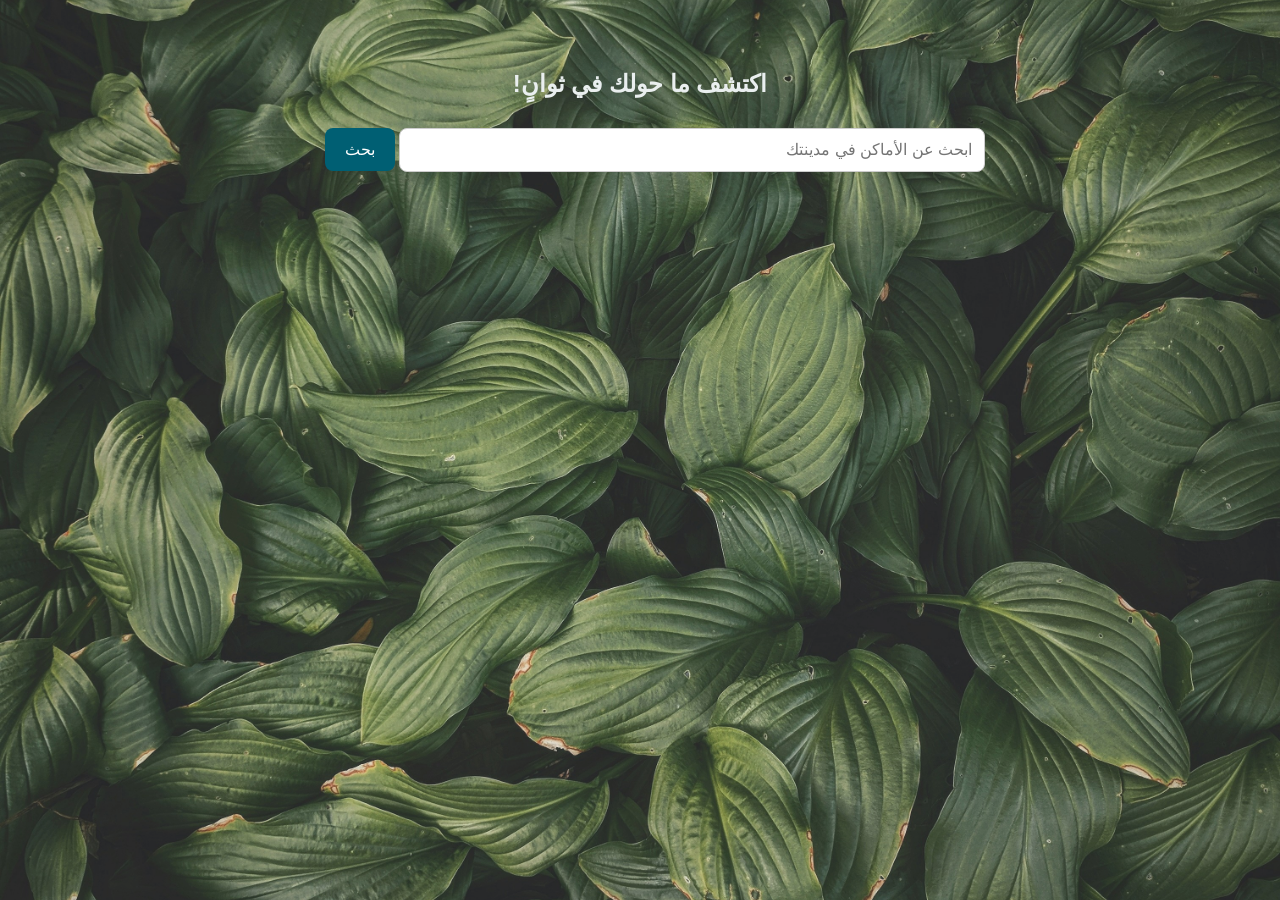
==== index.html @ 47001d14 "first" ====
<!DOCTYPE html>
    <html lang="ar" dir="rtl">
    <head>
      <meta charset="UTF-8">
      <meta name="viewport" content="width=device-width, initial-scale=1.0">
      <title>دليلك لاستكشاف مدينتك</title>
      <link rel="stylesheet" href="style.css">
    </head>
    <body>
      <div class="background"></div> <!-- للصورة الخلفية -->
      <div class="container">
        <h2 id="title"> اكتشف ما حولك في ثوانٍ!</h2>
        <div>
          <input type="text" id="cityInput" placeholder="ابحث عن الأماكن في مدينتك" title="انقر مرتين لحذف المحتوى"/>
          <button onclick="searchPlaces()" >بحث</button>
        </div>
        <div id="loading" >جارٍ تحميل البيانات...</div>
        <div id="resultContainer"></div>
      </div>
    
      <script src="script.js"></script>
    </body>
    </html>
---- style.css ----
body {
  font-family: 'Segoe UI', Tahoma, Geneva, Verdana, sans-serif;
  background: #f9f9f9;
  color: #333;
  margin: 0;
  padding: 0;
  direction: rtl;
}

.background {
  position: absolute;
  top: 0;
  left: 0;
  width: 100%;
  height: 100%;
  background-image: url('back.jpg');
  background-size: cover;
  background-position: center;
  background-repeat: no-repeat;
  opacity: 0.85; /* تقليل شفافية الصورة */
  transition: opacity 0.5s ease;
  z-index: -1; /* وضع الصورة خلف العناصر الأخرى */
  display: block; /* بداية الصورة ستكون ظاهرة */
}


/*  الرئيسية */
.container {
  max-width: 800px;
  margin: 30px auto;
  padding: 20px;
}

h2 {
  text-align: center;
  color: #eaefef;
  /* color: #005f73; */
}

ul {
  margin: 8px 0;
}
/* تنسيق حقل الإدخال */
#cityInput {
  width: 70%;
  padding: 12px;
  font-size: 16px;
  border: 1px solid #ccc;
  border-radius: 8px;
  margin: 10px 0;
  margin-right: 55px;
}
/* input[type="text"] {
  width: 70%;
  padding: 12px;
  font-size: 16px;
  border: 1px solid #ccc;
  border-radius: 8px;
  margin: 10px 0;
  margin-right: 55px;
} */
 /* تغيير التنسيق عند وجود خطأ في إدخال المدينة */
#cityInput.error {
  border-color: red; 
  background-color: #fce7e7; 
}


input:hover {
  border-color: #005f73;
  box-shadow: 0 0 5px #005f73;
}

input:focus {
  border-color: #007b7f;
}
/* تنسيق الأزرار */
button {
  padding: 12px 20px;
  background-color: #005f73;
  color: white;
  border: none;
  border-radius: 8px;
  cursor: pointer;
  font-size: 16px;
}

button:hover {
  background-color: #007b7f;
}
/* تنسيق رسالة التحميل */
#loading {
  display: none;
  text-align: center;
  font-size: 18px;
  color: #3498db;
  margin-top: 20px;
}
/* تنسيق عنوان الفئات */
.category-title {
  margin-top: 40px;
  font-size: 22px;
  color: #001219;
  position: relative;
  border-bottom: 2px solid #ccc;
  padding-bottom: 6px;
}
/* تنسيق بطاقة الأماكن */
.card {
  background-color: white;
  border-radius: 12px;
  padding: 20px;
  margin: 16px auto;
  width: 100%;
  max-width: 800px;
  position: relative;
  box-shadow: 0 4px 12px rgba(0, 0, 0, 0.06);
  overflow: hidden;/* منع العناصر من الخروج خارج البطاقة */
  transition: transform 0.3s ease;
}

.card:hover {
  transform: scale(1.02);
}

/* تأثير تدرج اللون الجانبي في البطاقة */
.card::before {
  content: '';
  position: absolute;
  top: 0;
  right: 0;
  width: 8px;
  height: 100%;
  background: linear-gradient(to bottom, #005f73, #ff6ec4, #f39c12,#007b7f);
  border-top-right-radius: 12px;/*  زوايا مستديرة في الأعلى والاسفل*/
  border-bottom-right-radius: 12px;
}
/* تنسيق الرابط داخل البطاقة */
.card-content a {
  display: inline-block;
  margin-top: 8px;
  padding: 8px 14px;
  background-color: #005f73;
  color: white;
  text-decoration: none;
  border-radius: 10px;
  font-size: 15px;
  transition: background-color 0.3s ease;
}

.card-content a:hover {
  background-color: #007b7f;
}
/* تنسيق للشاشات */
@media (max-width: 600px) {
  input[type="text"] {
    width: 100%;
  }

  button {
    width: 100%;
    margin-top: 10px;
  }
}
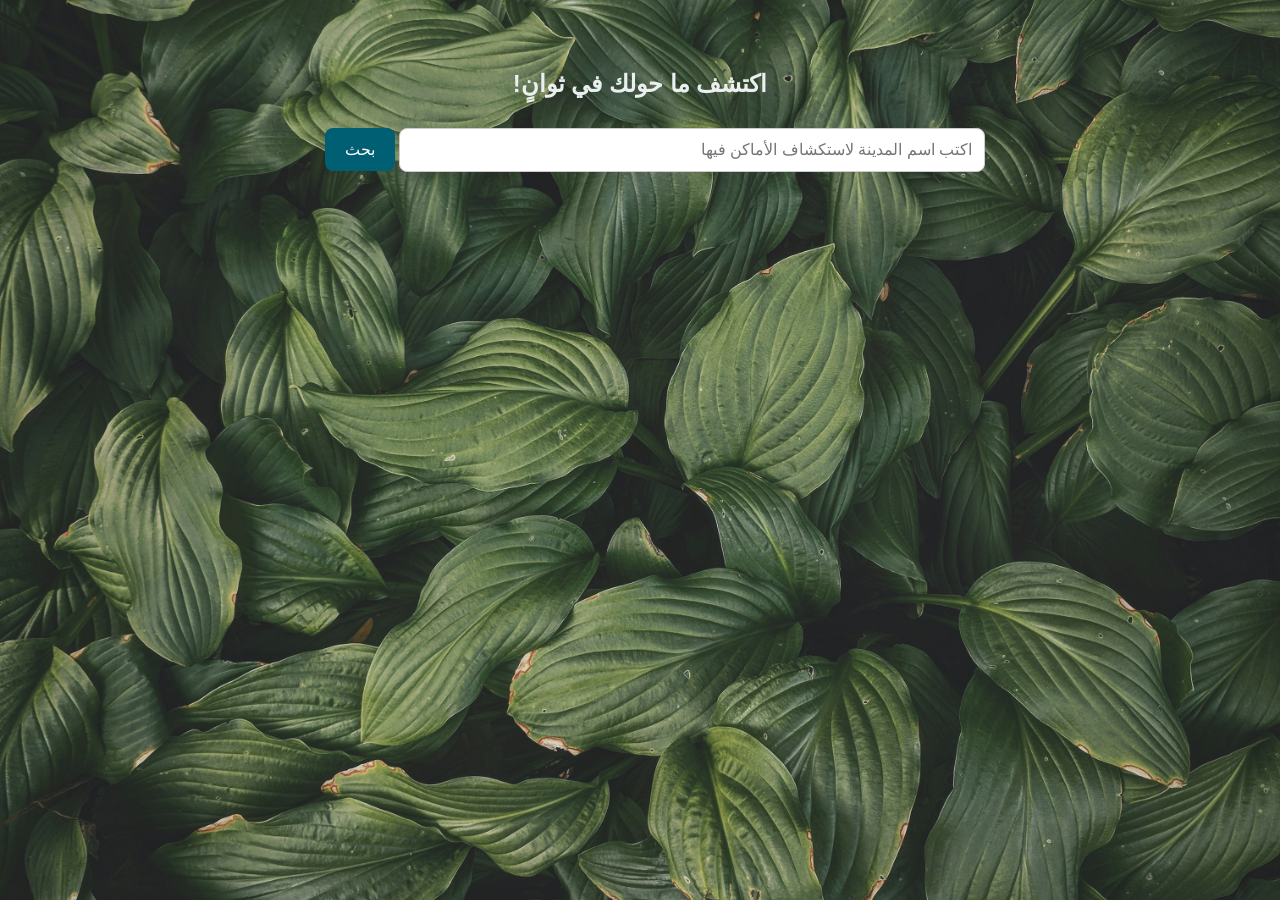
==== commit 3e955582: "final" ====
--- a/index.html
+++ b/index.html
@@ -11,8 +11,17 @@
       <div class="container">
         <h2 id="title"> اكتشف ما حولك في ثوانٍ!</h2>
         <div>
-          <input type="text" id="cityInput" placeholder="ابحث عن الأماكن في مدينتك" title="انقر مرتين لحذف المحتوى"/>
+          <input type="text" id="cityInput" list="cities" placeholder="اكتب اسم المدينة لاستكشاف الأماكن فيها" title="انقر مرتين لحذف المحتوى"/>
           <button onclick="searchPlaces()" >بحث</button>
+          <datalist id="cities">
+            <option value="جدة">
+            <option value="الرياض">
+            <option value="مكة">
+            <option value="الدمام">
+            <option value="الطائف">
+            <option value="France">
+            <option value="Italy">
+          </datalist>
         </div>
         <div id="loading" >جارٍ تحميل البيانات...</div>
         <div id="resultContainer"></div>
--- a/style.css
+++ b/style.css
@@ -1,6 +1,7 @@
 body {
   font-family: 'Segoe UI', Tahoma, Geneva, Verdana, sans-serif;
-  background: #f9f9f9;
+  background: #c9cfcf;
+  /* background: #f9f9f9; */
   color: #333;
   margin: 0;
   padding: 0;
@@ -153,12 +154,28 @@
 }
 /* تنسيق للشاشات */
 @media (max-width: 600px) {
-  input[type="text"] {
-    width: 100%;
+  #cityInput{
+    width: 65%;
   }
 
   button {
-    width: 100%;
+    width: 12%;
     margin-top: 10px;
+    padding: 12px 12px;
+  }
+  .category-title{
+    margin-right: 10px;
+  }
+  .card{
+    width: 80%;
   }
 }
+
+@media (max-width: 950px) {
+
+  .card{
+    width: 88%;
+  }
+
+}
+
